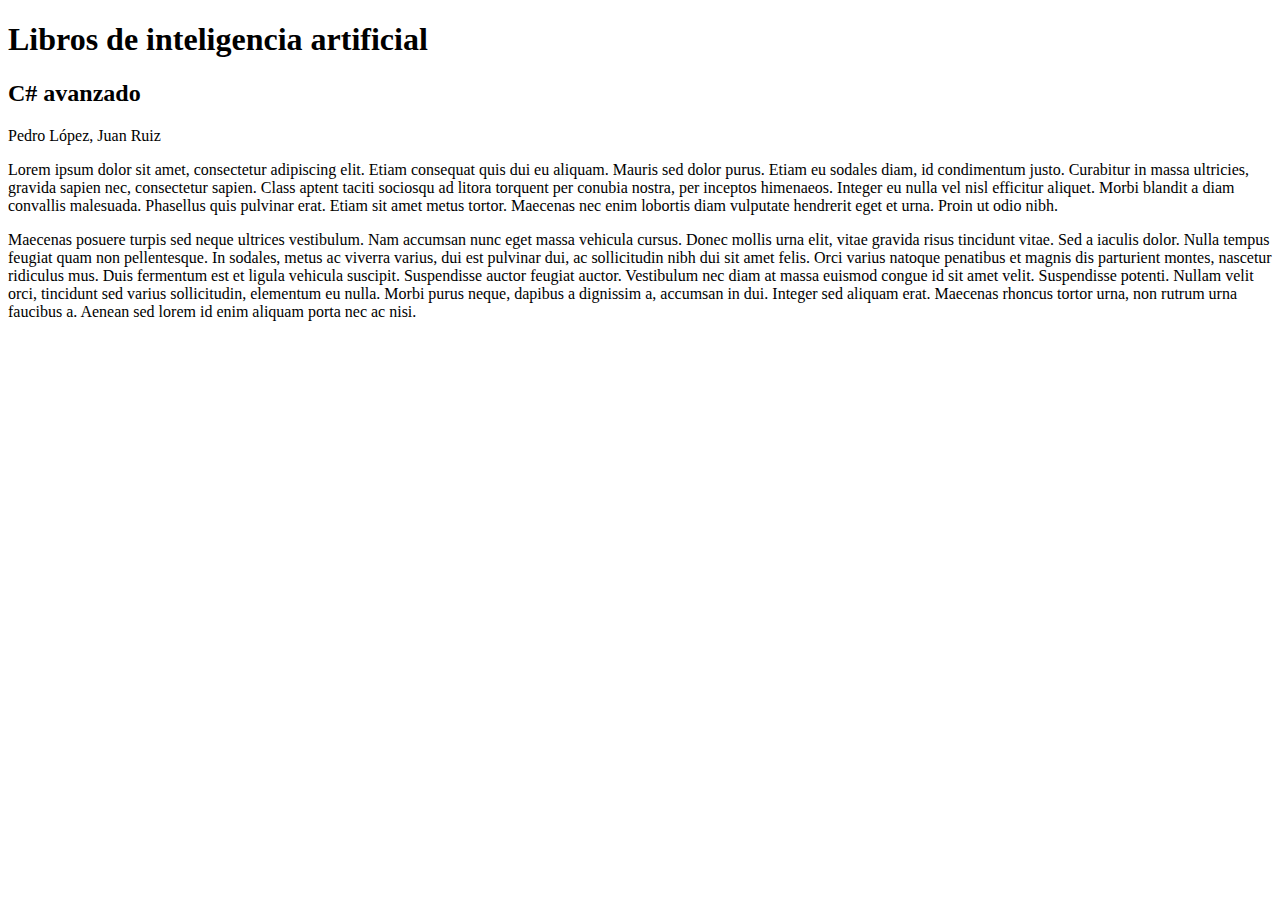
==== html/books/book1.html @ 0db19cbc "nuevo" ====
<!DOCTYPE html>
<html lang="es-mx">
    <head>
        <title>Proyecto 01</title>
        <meta charset="UTF-8">
        <meta name="viewport" content="width=device-width, initial-scale=1">
        <link href="css/style.css" rel="stylesheet">
    </head>
    <body>
    <h1> Libros de inteligencia artificial </h1>       
    
    <main>
            <h2> C# avanzado</h2>
            <p> Pedro López, Juan Ruiz </p>
            <p>
                 Lorem ipsum dolor sit amet, consectetur adipiscing elit. Etiam consequat quis dui eu aliquam. Mauris sed dolor purus. Etiam eu sodales diam, id condimentum justo. Curabitur in massa ultricies, gravida sapien nec, consectetur sapien. Class aptent taciti sociosqu ad litora torquent per conubia nostra, per inceptos himenaeos. Integer eu nulla vel nisl efficitur aliquet. Morbi blandit a diam convallis malesuada. Phasellus quis pulvinar erat. Etiam sit amet metus tortor. Maecenas nec enim lobortis diam vulputate hendrerit eget et urna. Proin ut odio nibh.
            </p>
            <p>
                Maecenas posuere turpis sed neque ultrices vestibulum. Nam accumsan nunc eget massa vehicula cursus. Donec mollis urna elit, vitae gravida risus tincidunt vitae. Sed a iaculis dolor. Nulla tempus feugiat quam non pellentesque. In sodales, metus ac viverra varius, dui est pulvinar dui, ac sollicitudin nibh dui sit amet felis. Orci varius natoque penatibus et magnis dis parturient montes, nascetur ridiculus mus. Duis fermentum est et ligula vehicula suscipit. Suspendisse auctor feugiat auctor. Vestibulum nec diam at massa euismod congue id sit amet velit. Suspendisse potenti. Nullam velit orci, tincidunt sed varius sollicitudin, elementum eu nulla. Morbi purus neque, dapibus a dignissim a, accumsan in dui. Integer sed aliquam erat. Maecenas rhoncus tortor urna, non rutrum urna faucibus a. Aenean sed lorem id enim aliquam porta nec ac nisi. 
            </p>
    </main>
    </body>
</html>
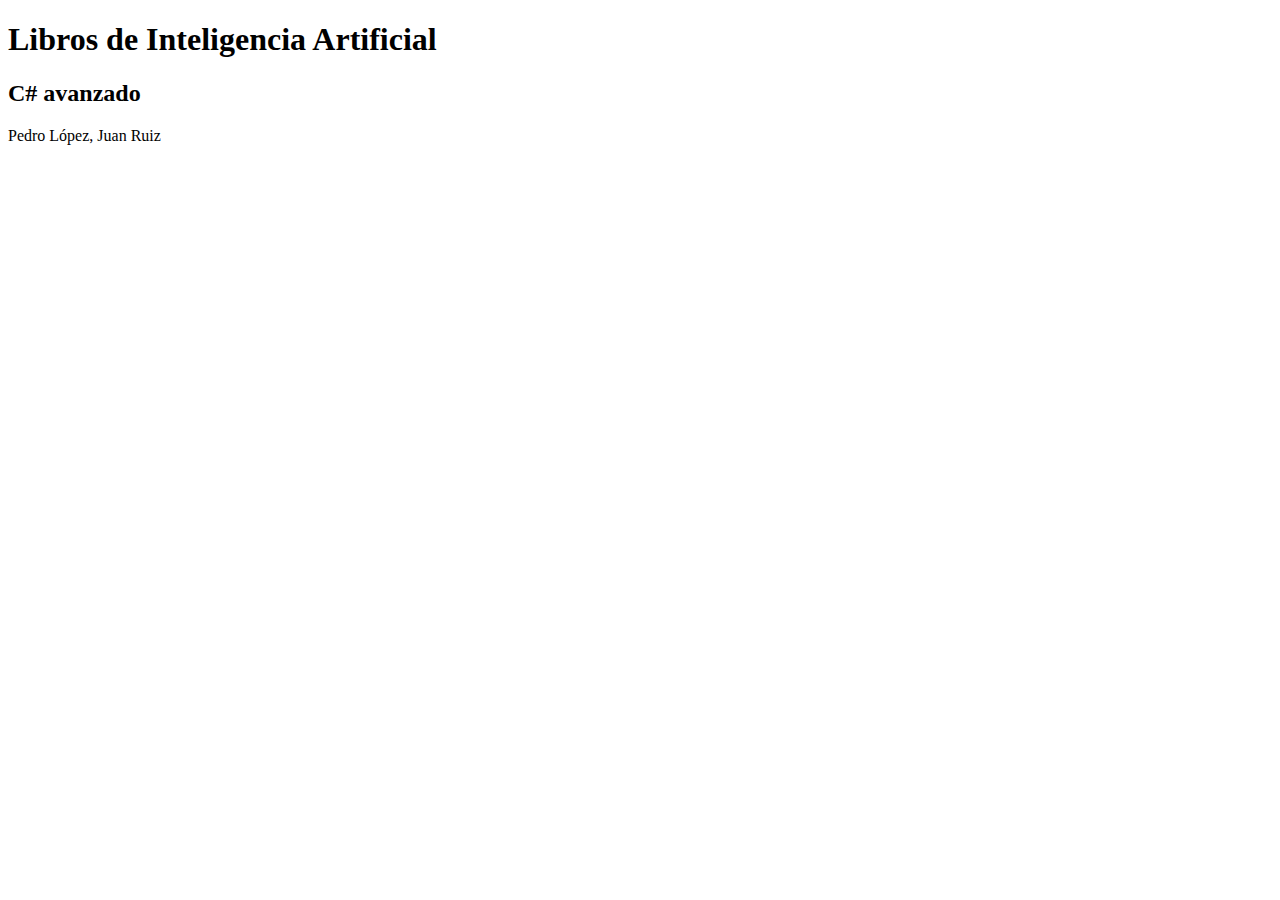
==== commit 417628de: "book1 update" ====
--- a/html/books/book1.html
+++ b/html/books/book1.html
@@ -7,16 +7,16 @@
         <link href="css/style.css" rel="stylesheet">
     </head>
     <body>
-    <h1> Libros de inteligencia artificial </h1>       
+    <h1> Libros de Inteligencia Artificial </h1>       
     
     <main>
             <h2> C# avanzado</h2>
             <p> Pedro López, Juan Ruiz </p>
             <p>
-                 Lorem ipsum dolor sit amet, consectetur adipiscing elit. Etiam consequat quis dui eu aliquam. Mauris sed dolor purus. Etiam eu sodales diam, id condimentum justo. Curabitur in massa ultricies, gravida sapien nec, consectetur sapien. Class aptent taciti sociosqu ad litora torquent per conubia nostra, per inceptos himenaeos. Integer eu nulla vel nisl efficitur aliquet. Morbi blandit a diam convallis malesuada. Phasellus quis pulvinar erat. Etiam sit amet metus tortor. Maecenas nec enim lobortis diam vulputate hendrerit eget et urna. Proin ut odio nibh.
+                 
             </p>
             <p>
-                Maecenas posuere turpis sed neque ultrices vestibulum. Nam accumsan nunc eget massa vehicula cursus. Donec mollis urna elit, vitae gravida risus tincidunt vitae. Sed a iaculis dolor. Nulla tempus feugiat quam non pellentesque. In sodales, metus ac viverra varius, dui est pulvinar dui, ac sollicitudin nibh dui sit amet felis. Orci varius natoque penatibus et magnis dis parturient montes, nascetur ridiculus mus. Duis fermentum est et ligula vehicula suscipit. Suspendisse auctor feugiat auctor. Vestibulum nec diam at massa euismod congue id sit amet velit. Suspendisse potenti. Nullam velit orci, tincidunt sed varius sollicitudin, elementum eu nulla. Morbi purus neque, dapibus a dignissim a, accumsan in dui. Integer sed aliquam erat. Maecenas rhoncus tortor urna, non rutrum urna faucibus a. Aenean sed lorem id enim aliquam porta nec ac nisi. 
+                
             </p>
     </main>
     </body>
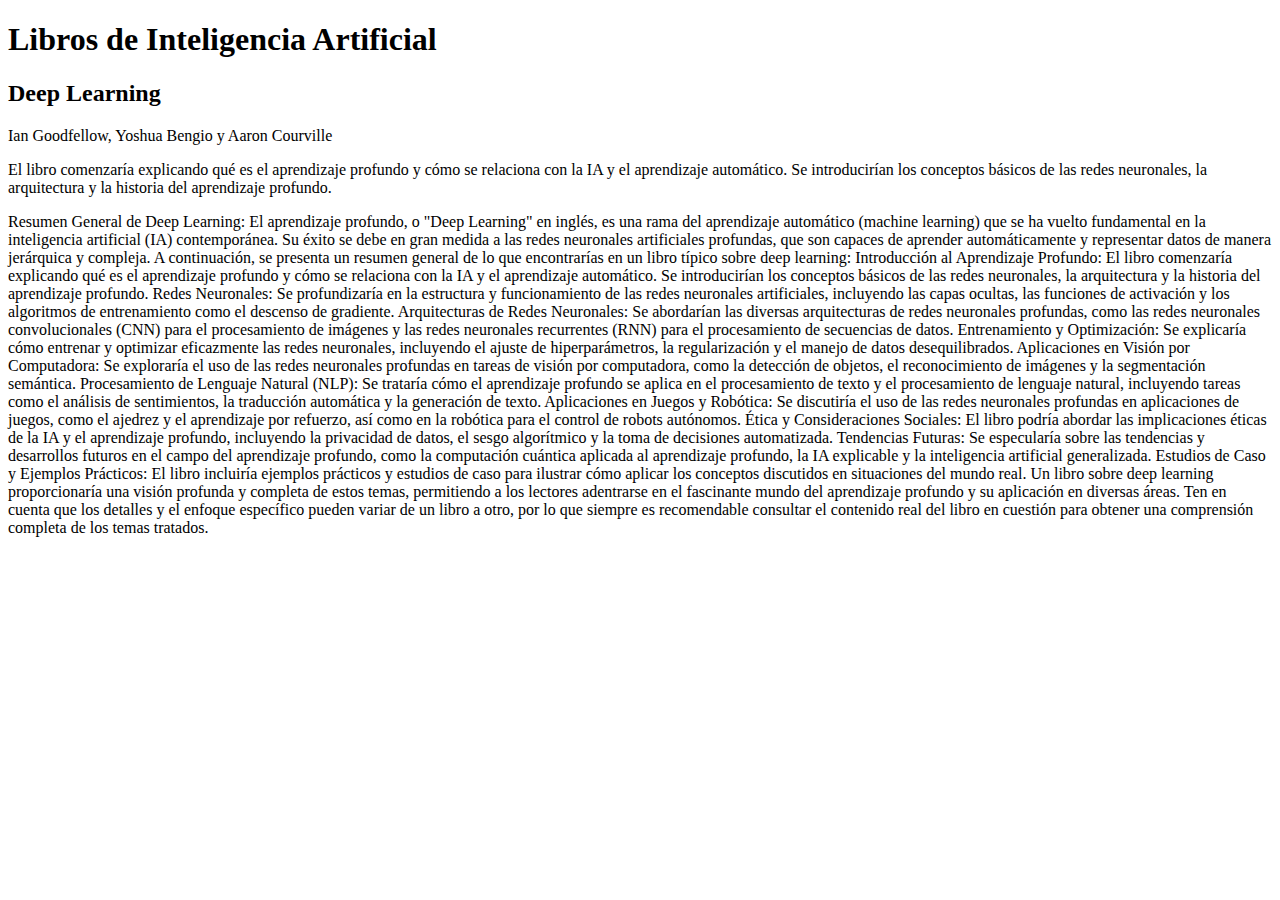
==== commit e0e896b9: "libros update" ====
--- a/html/books/book1.html
+++ b/html/books/book1.html
@@ -10,13 +10,37 @@
     <h1> Libros de Inteligencia Artificial </h1>       
     
     <main>
-            <h2> C# avanzado</h2>
-            <p> Pedro López, Juan Ruiz </p>
+            <h2> Deep Learning </h2>
+            <p> Ian Goodfellow, Yoshua Bengio y Aaron Courville  </p>
             <p>
-                 
+                El libro comenzaría explicando qué es el aprendizaje profundo y cómo se relaciona con la IA y el aprendizaje automático. Se introducirían los conceptos básicos de las redes neuronales, la arquitectura y la historia del aprendizaje profundo.
             </p>
             <p>
+                Resumen General de Deep Learning:
+
+                El aprendizaje profundo, o "Deep Learning" en inglés, es una rama del aprendizaje automático (machine learning) que se ha vuelto fundamental en la inteligencia artificial (IA) contemporánea. Su éxito se debe en gran medida a las redes neuronales artificiales profundas, que son capaces de aprender automáticamente y representar datos de manera jerárquica y compleja. A continuación, se presenta un resumen general de lo que encontrarías en un libro típico sobre deep learning:
                 
+                Introducción al Aprendizaje Profundo: El libro comenzaría explicando qué es el aprendizaje profundo y cómo se relaciona con la IA y el aprendizaje automático. Se introducirían los conceptos básicos de las redes neuronales, la arquitectura y la historia del aprendizaje profundo.
+                
+                Redes Neuronales: Se profundizaría en la estructura y funcionamiento de las redes neuronales artificiales, incluyendo las capas ocultas, las funciones de activación y los algoritmos de entrenamiento como el descenso de gradiente.
+                
+                Arquitecturas de Redes Neuronales: Se abordarían las diversas arquitecturas de redes neuronales profundas, como las redes neuronales convolucionales (CNN) para el procesamiento de imágenes y las redes neuronales recurrentes (RNN) para el procesamiento de secuencias de datos.
+                
+                Entrenamiento y Optimización: Se explicaría cómo entrenar y optimizar eficazmente las redes neuronales, incluyendo el ajuste de hiperparámetros, la regularización y el manejo de datos desequilibrados.
+                
+                Aplicaciones en Visión por Computadora: Se exploraría el uso de las redes neuronales profundas en tareas de visión por computadora, como la detección de objetos, el reconocimiento de imágenes y la segmentación semántica.
+                
+                Procesamiento de Lenguaje Natural (NLP): Se trataría cómo el aprendizaje profundo se aplica en el procesamiento de texto y el procesamiento de lenguaje natural, incluyendo tareas como el análisis de sentimientos, la traducción automática y la generación de texto.
+                
+                Aplicaciones en Juegos y Robótica: Se discutiría el uso de las redes neuronales profundas en aplicaciones de juegos, como el ajedrez y el aprendizaje por refuerzo, así como en la robótica para el control de robots autónomos.
+                
+                Ética y Consideraciones Sociales: El libro podría abordar las implicaciones éticas de la IA y el aprendizaje profundo, incluyendo la privacidad de datos, el sesgo algorítmico y la toma de decisiones automatizada.
+                
+                Tendencias Futuras: Se especularía sobre las tendencias y desarrollos futuros en el campo del aprendizaje profundo, como la computación cuántica aplicada al aprendizaje profundo, la IA explicable y la inteligencia artificial generalizada.
+                
+                Estudios de Caso y Ejemplos Prácticos: El libro incluiría ejemplos prácticos y estudios de caso para ilustrar cómo aplicar los conceptos discutidos en situaciones del mundo real.
+                
+                Un libro sobre deep learning proporcionaría una visión profunda y completa de estos temas, permitiendo a los lectores adentrarse en el fascinante mundo del aprendizaje profundo y su aplicación en diversas áreas. Ten en cuenta que los detalles y el enfoque específico pueden variar de un libro a otro, por lo que siempre es recomendable consultar el contenido real del libro en cuestión para obtener una comprensión completa de los temas tratados. 
             </p>
     </main>
     </body>
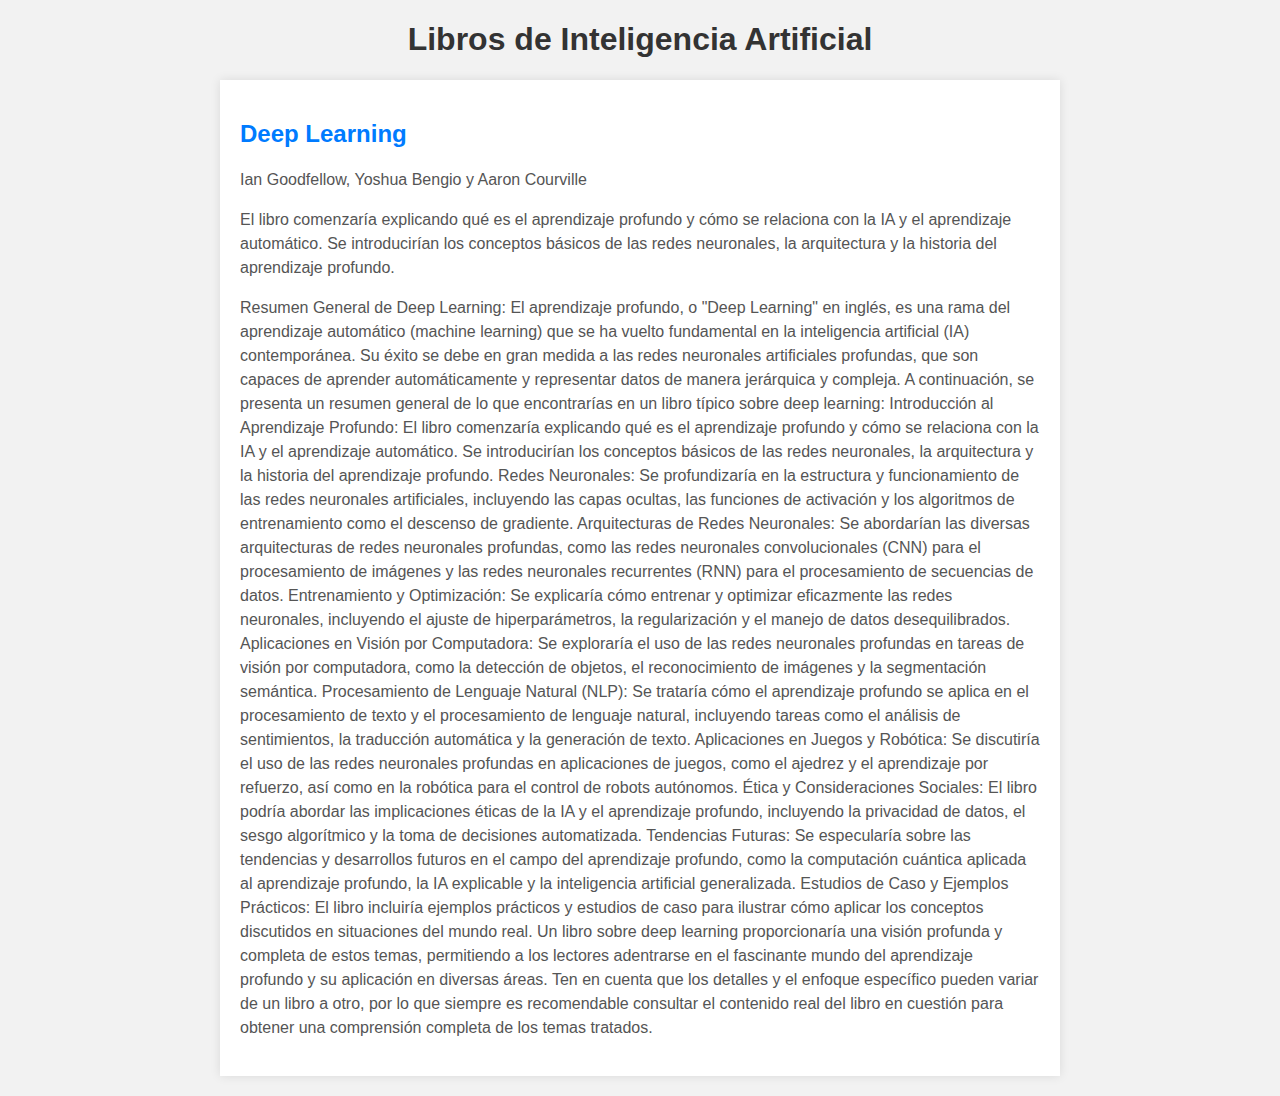
==== commit 171110e2: "nuevo avance" ====
--- a/html/books/book1.html
+++ b/html/books/book1.html
@@ -4,7 +4,42 @@
         <title>Proyecto 01</title>
         <meta charset="UTF-8">
         <meta name="viewport" content="width=device-width, initial-scale=1">
-        <link href="css/style.css" rel="stylesheet">
+        <style>
+            /* Estilos personalizados */
+            body {
+                font-family: Arial, sans-serif;
+                background-color: #f2f2f2;
+                margin: 0;
+                padding: 0;
+            }
+    
+            h1 {
+                text-align: center;
+                color: #333;
+            }
+    
+            main {
+                max-width: 800px;
+                margin: 20px auto;
+                background-color: #fff;
+                padding: 20px;
+                box-shadow: 0 0 10px rgba(0, 0, 0, 0.1);
+            }
+    
+            h2 {
+                color: #007BFF;
+            }
+    
+            p {
+                color: #555;
+                line-height: 1.5;
+            }
+    
+            a {
+                text-decoration: none;
+                color: #007BFF;
+            }
+        </style>
     </head>
     <body>
     <h1> Libros de Inteligencia Artificial </h1>       
